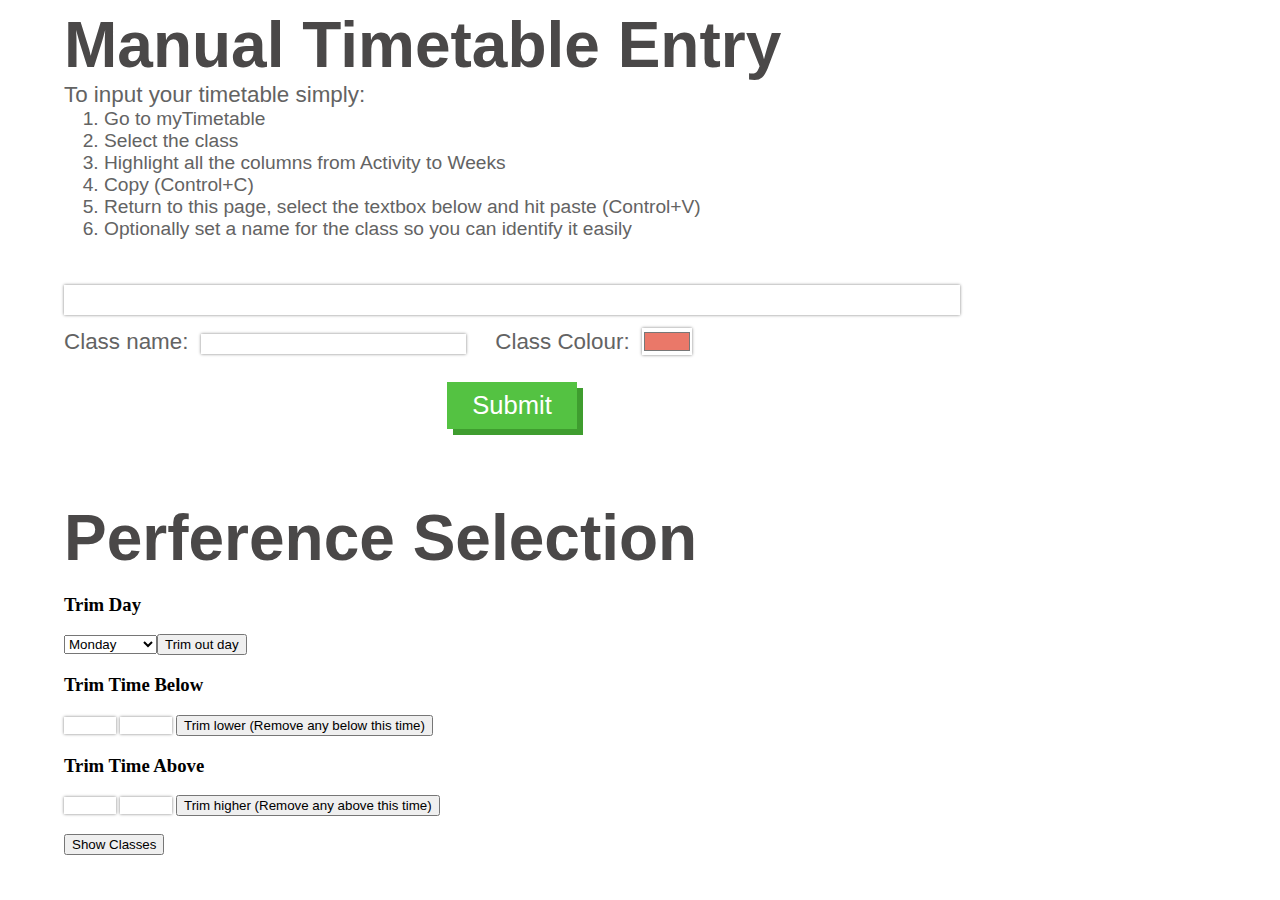
==== index.html @ c9086bd3 "Merged the input and index pages together" ====
<!DOCTYPE html>
<html>

<head>
    <meta charset="utf-8" />
    <meta http-equiv="X-UA-Compatible" content="IE=edge">
    <title>Page Title</title>
    <meta name="viewport" content="width=device-width, initial-scale=1">
    <link rel="stylesheet" type="text/css" media="screen" href="main.css" />
    <link rel="stylesheet" type="text/css" media="screen" href="visualisedClass.css" />
    <link rel="stylesheet" type="text/css" media="screen" href="input.css" /> 
    <script src="input.js"></script>
    <script src="timetabling.js"></script>
    <script src="textAreaAutoScaling.js"></script>
</head>

<body onload="init();">
    <div id="timetableEntry"> 
        <h1>Manual Timetable Entry</h1>
        <p>To input your timetable simply: </p>
        <ol>
            <li>Go to myTimetable</li>
            <li>Select the class</li>
            <li>Highlight all the columns from Activity to Weeks</li>
            <li>Copy (Control+C)</li>
            <li>Return to this page, select the textbox below and hit paste (Control+V)</li>
            <li>Optionally set a name for the class so you can identify it easily</li>
        </ol>
        <div id="classEntryArea">
            <textarea id="classInput" onkeypress="classEntryKeyPress(event)"></textarea>
            <div id="classDetails">
                <div id="classNameWrapper">
                    <label>Class name:</label><input type='text' id='classNameInput' onkeypress='classEntryKeyPress(event)' maxlength='30'>
                </div>
    
                <div id="classColourWrapper">
                    <label id="classColourInputLabel">Class Colour:</label><input type="color" id="classColourInput" value="#ea7869">
                </div>
    
            </div>
            <div id="submitClassButtonWrapper"><button onclick="addClass();" id="submitClassButton">Submit</button></div>
        </div> 
        <div id="classList">
    
        </div>
    </div>

    <div id="perferenceSelection">
        <h1>Perference Selection</h1>
        <h3>Trim Day</h3> 
        <select id="daySelect">
            <option value="Mon">Monday</option>
            <option value="Tue">Tuesday</option>
            <option value="Wed">Wednesday</option>
            <option value="Thu">Thursday</option>
            <option value="Fri">Friday</option>
            <option value="Sat">Saturday</option>
            <option value="Sun">Sunday</option>
        </select><button onclick="trimDayController()">Trim out day</button>
        <br>
        <h3>Trim Time Below</h3>
        <input type=number max=24 min=0 step=1 id="trimBelowHour" /> <input type=number max=60 min=0 step=15 id="trimBelowMinute" /> 
        <button onclick="trimBelowTimeController()">Trim lower (Remove any below this time)</button>

        <h3>Trim Time Above</h3>
        <input type=number max=24 min=0 step=1 id="trimAboveHour"/> <input type=number max=60 min=0 step=15 id="trimAboveMinute" /> 
        <button onclick="trimAboveTimeController()">Trim higher (Remove any above this time)</button>

        <br><br>
        <button onclick="console.log(window.classes);">Show Classes</button>
    </div>
    
</body>

</html>
---- input.css ----
h1 { 
    color: #4a4848; 
    font-size: 4em; 
    margin: 0; 
    font-family: Arial, Helvetica, sans-serif; 
}

p, label { 
    font-size: 1.4em; 
    color: #636363; 
    margin: 0; 
    font-family: Arial, Helvetica, sans-serif; 
}

ol {
    font-size: 1.2em; 
    color: #636363; 
    margin: 0; 
    font-family: Arial, Helvetica, sans-serif; 
}

body { 
    margin-left: 5vw; 
}


textarea, input {
    border: none;
    box-shadow: 0 0 3px gray; 
}

textarea { 
    overflow: hidden;
    padding: 0;
    width: 70vw; 
    resize: none; 
}

#classInput {
    min-width: 380px; 
}

#classEntryArea { 
    margin-top: 5vh; 
}

#classDetails { 
    margin-top: 1vh; 
    vertical-align: middle;
}

#classDetails > div{
    vertical-align: middle;
    display: inline-block; 
}

#classNameInput { 
    margin-left: 1vw; 
    font-size: 1em; 
    padding-left: 0.5vw; 
    width: 20vw; 
}

#submitClassButtonWrapper { 
    text-align: center;
    display: block;
    width: 70vw; 
    margin-top: 3vh; 
}

#submitClassButton { 
    padding: 1vh 2vw; 
    background-color: #54c242; 
    border: none;
    color: white; 
    font-size: 1.6em; 
    box-shadow: 6px 6px #3f9d2f; 
}

#submitClassButton:hover { 
    background-color: #4bb23a; 
}

#submitClassButton:active {
    box-shadow: none; 
    transform: translateX(6px) translateY(6px); 
}


#classList { 
    margin-top: 8vh; 
}

.classContainer { 
    width: 70vw;
    min-width: 380px; 
    margin-top: 2vh; 
}

.classHideShowHeader {
    padding: 0.5vh 3%; 
    border: 2px solid; 
}

.classHideShowHeader div { 
    font-family: Arial, Helvetica, sans-serif; 
    display: inline-block;
    vertical-align: middle; 
}

.className {
    font-size: 1.6em; 
    white-space: nowrap;
    overflow: hidden;
    text-overflow: ellipsis;
    width: 69%; 
}

#classColourWrapper{
    margin-left: 2vw;
    vertical-align: middle; 
}

#classColourInput {
    border: none; 
    background: none; 
    margin-left: 1vw; 
    padding: 0;
    vertical-align: middle;
}

#classColourInputLabel {
    vertical-align: middle;
}

.instructionText {
    text-align: right; 
    font-size: 1em; 
}

.instructionTextWrapper {
    width: 30%; 
    text-align: right;
}
.instructionTextWrapper img {
    width: 10%; 
    margin-left: 1vw; 
    vertical-align: middle;
    transform: scaleY(-1);
}

.classHideShowContents {
    padding: 1vh 5%; 
    border: 2px solid; 
    border-top: none; 
    display: block; 
}

.classTable {
    color: #636363; 
    font-size: 1.2em; 
    width: 100%; 
}

.classTable td {
    text-align: center;
}

.classTable {
    border-collapse: collapse;
}
.classTable td, table th {
border: 2px solid #a6a6a6;
}

/* Removing all outer borders */ 
.classTable tr:first-child th {
border-top: 0;
}
.classTable tr:last-child td {
border-bottom: 0;
}
.classTable tr td:first-child,
.classTable tr th:first-child {
border-left: 0;
}
.classTable tr td:last-child,
.classTable tr th:last-child {
border-right: 0;
}


@media(max-width: 760px) {
    #classDetails > div {
        display: block; 
    }
    #classColourWrapper {
        margin-top: 2vh; 
        margin-left: 0px; 
    }
}

@media(max-width: 840px) { 
    .className {
        width: 58%; 
    }

    .instructionTextWrapper {
        width: 40%; 
    }
}

@media(max-width: 625px) {
    .instructionText {
        display: none; 
    }

    .className {
        width: 75%; 
    }

    .instructionTextWrapper {
        width: 20%; 
    }

    .instructionTextWrapper img {
        width: 30%; 
    }
}
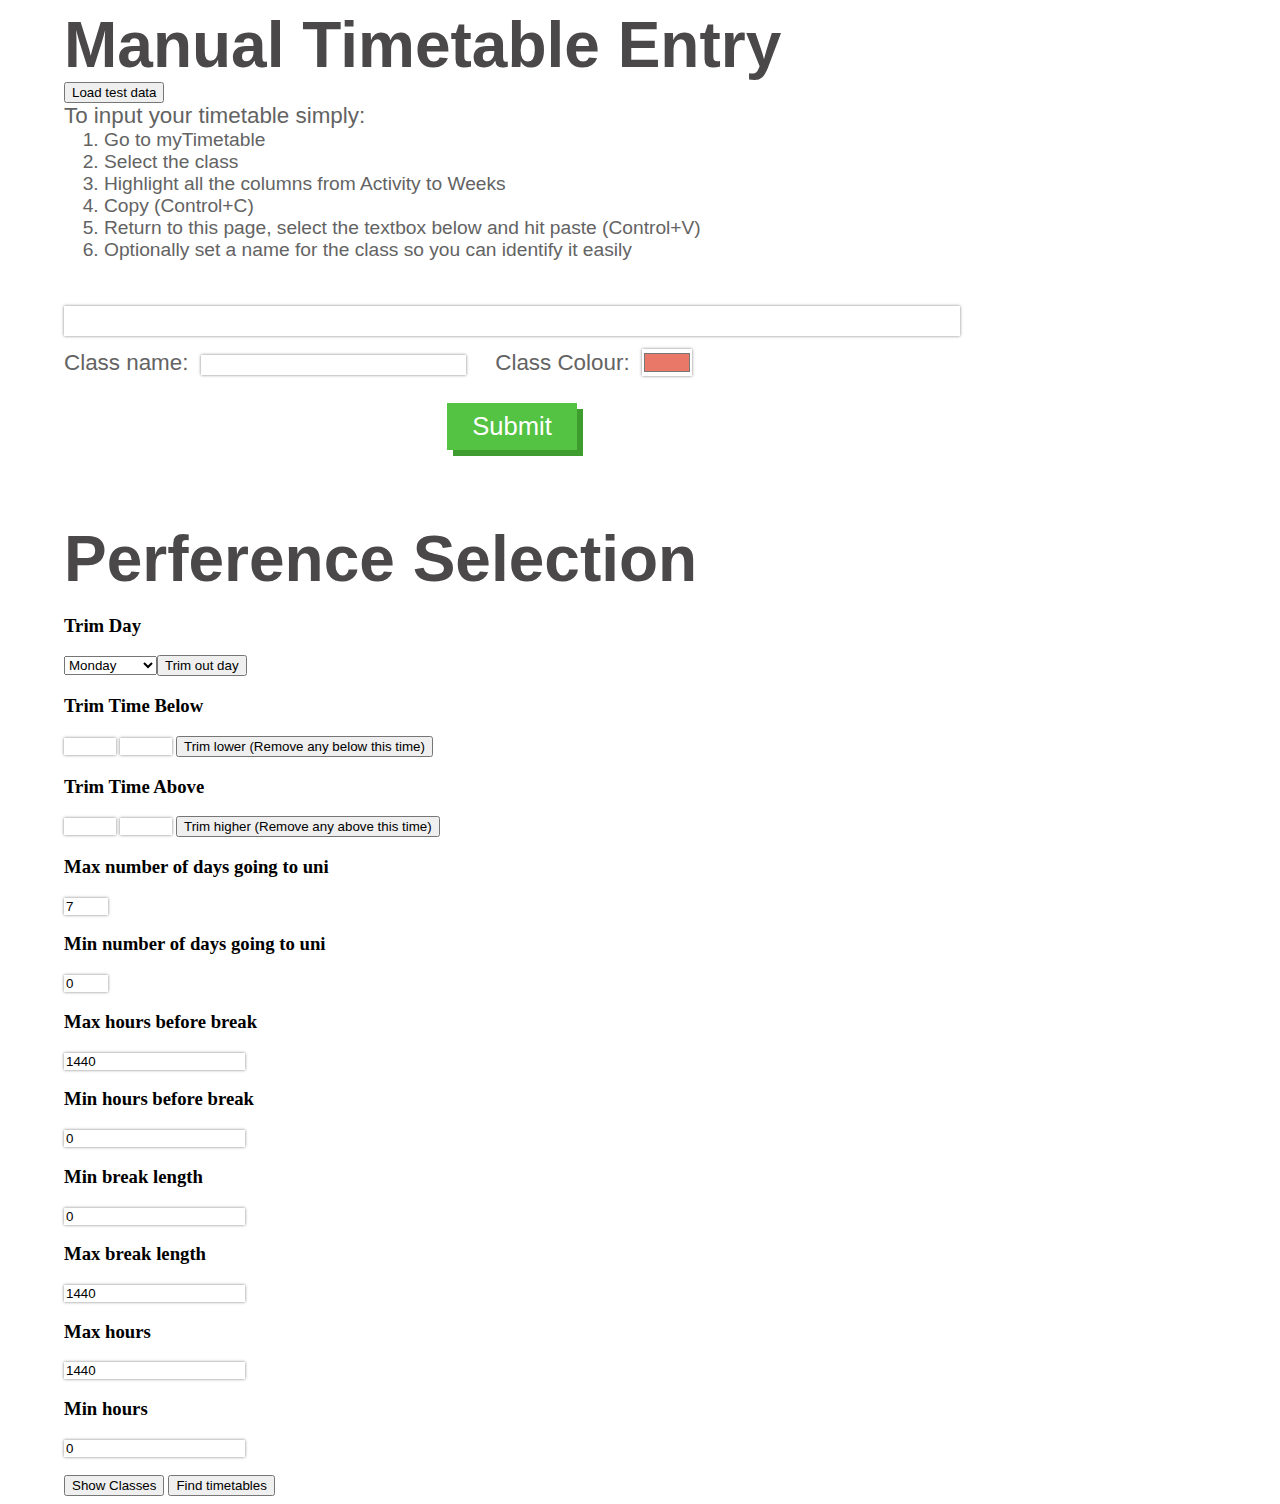
==== commit 1d8e7dd0: "Implemented an easier way to input test data" ====
--- a/index.html
+++ b/index.html
@@ -17,6 +17,7 @@
 <body onload="init();">
     <div id="timetableEntry"> 
         <h1>Manual Timetable Entry</h1>
+        <button onclick="loadTestData();">Load test data</button>
         <p>To input your timetable simply: </p>
         <ol>
             <li>Go to myTimetable</li>
@@ -49,13 +50,13 @@
         <h1>Perference Selection</h1>
         <h3>Trim Day</h3> 
         <select id="daySelect">
-            <option value="Mon">Monday</option>
-            <option value="Tue">Tuesday</option>
-            <option value="Wed">Wednesday</option>
-            <option value="Thu">Thursday</option>
-            <option value="Fri">Friday</option>
-            <option value="Sat">Saturday</option>
-            <option value="Sun">Sunday</option>
+            <option value="0">Monday</option>
+            <option value="1">Tuesday</option>
+            <option value="2">Wednesday</option>
+            <option value="3">Thursday</option>
+            <option value="4">Friday</option>
+            <option value="5">Saturday</option>
+            <option value="6">Sunday</option>
         </select><button onclick="trimDayController()">Trim out day</button>
         <br>
         <h3>Trim Time Below</h3>
@@ -66,8 +67,34 @@
         <input type=number max=24 min=0 step=1 id="trimAboveHour"/> <input type=number max=60 min=0 step=15 id="trimAboveMinute" /> 
         <button onclick="trimAboveTimeController()">Trim higher (Remove any above this time)</button>
 
+        <h3>Max number of days going to uni</h3>
+        <input type=number max=7 min=1 step=1 id="maxDays" value="7"/> 
+
+        <h3>Min number of days going to uni</h3>
+        <input type=number max=7 min=1 step=1 id="minDays" value="0"/> 
+
+        <h3>Max hours before break</h3>
+        <input type=number id="maxHoursBeforeBreak" value="1440"/> 
+
+        <h3>Min hours before break</h3>
+        <input type=number id="minHoursBeforeBreak" value="0"/> 
+
+        <h3>Min break length</h3>
+        <input type=number id="minBreakLength" value ="0"/> 
+
+        <h3>Max break length</h3>
+        <input type=number id="maxBreakLength" value ="1440"/> 
+
+        <h3>Max hours</h3>
+        <input type=number id="maxHours" value="1440"/>
+
+        <h3>Min hours</h3>
+        <input type=number id="minHours" value="0"/>
+
+
         <br><br>
         <button onclick="console.log(window.classes);">Show Classes</button>
+        <button onclick="findPossibleTimetables();">Find timetables</button>
     </div>
     
 </body>
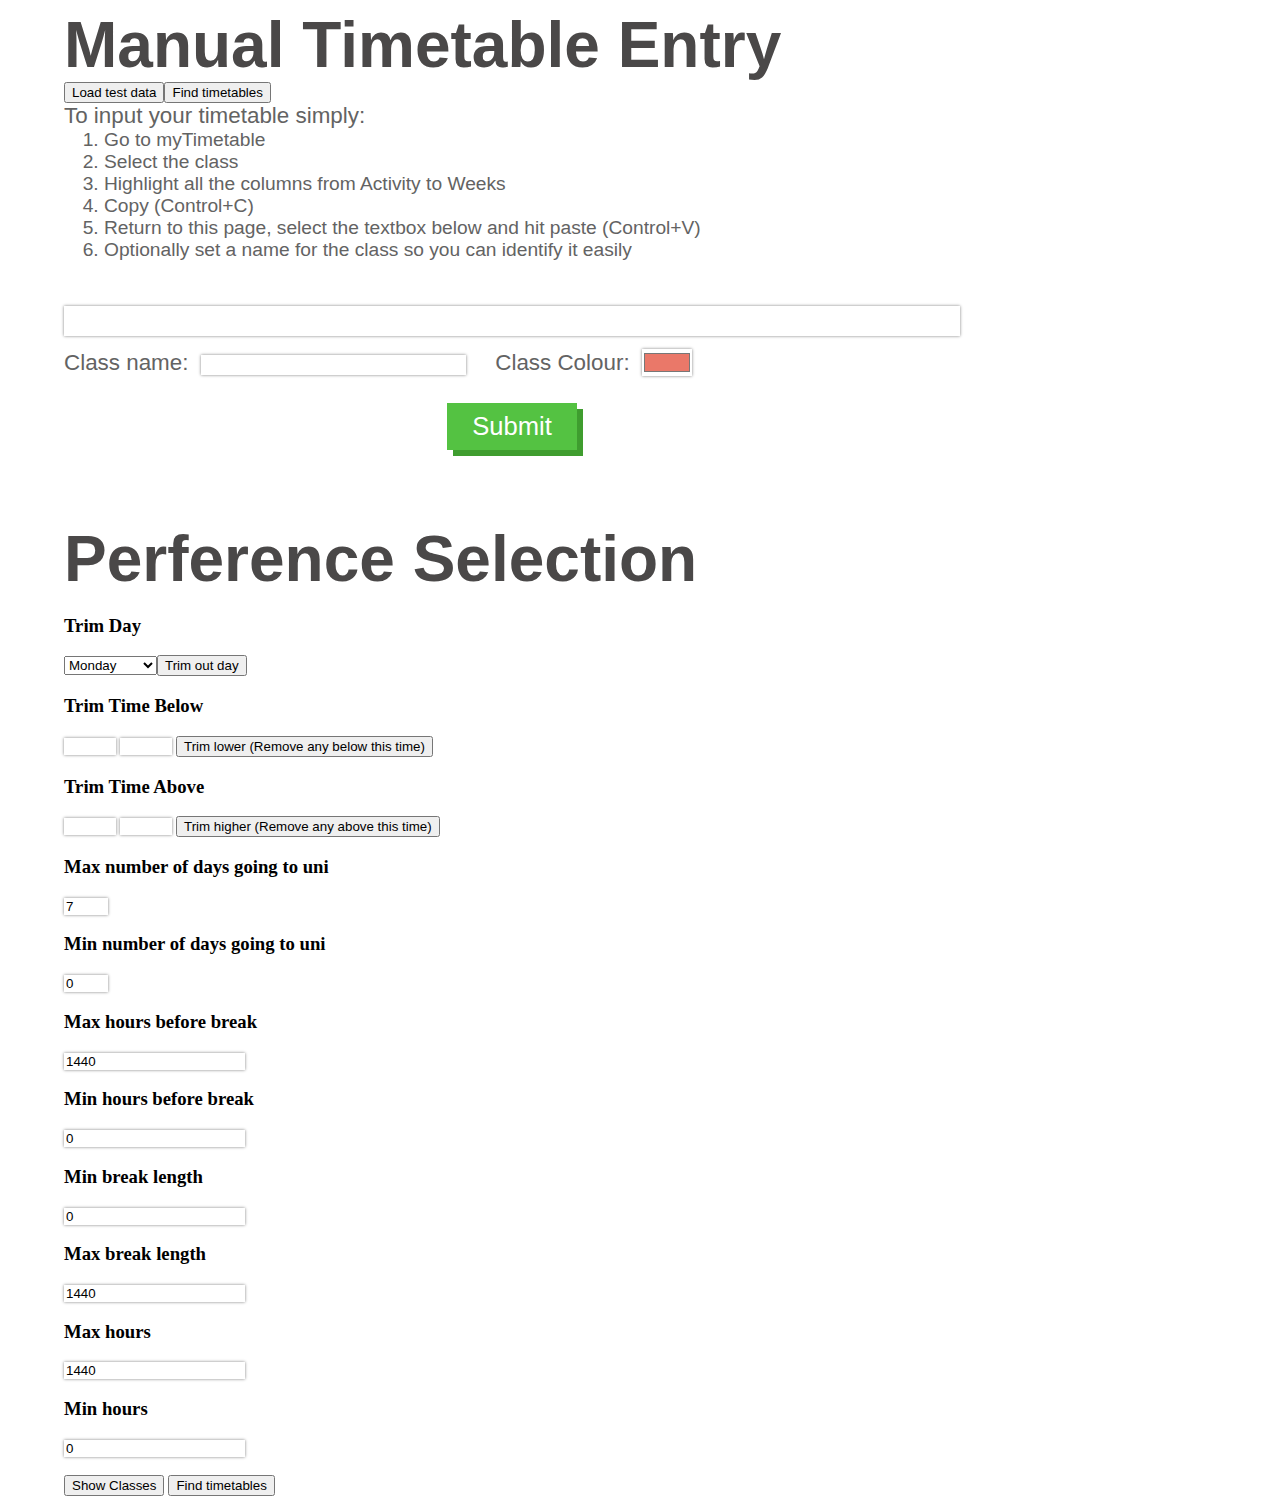
==== commit 3ecff3d8: "Implemented the beginnings of timetable generation" ====
--- a/index.html
+++ b/index.html
@@ -17,7 +17,7 @@
 <body onload="init();">
     <div id="timetableEntry"> 
         <h1>Manual Timetable Entry</h1>
-        <button onclick="loadTestData();">Load test data</button>
+        <button onclick="loadTestData();">Load test data</button><button onclick="findPossibleTimetables();">Find timetables</button>
         <p>To input your timetable simply: </p>
         <ol>
             <li>Go to myTimetable</li>
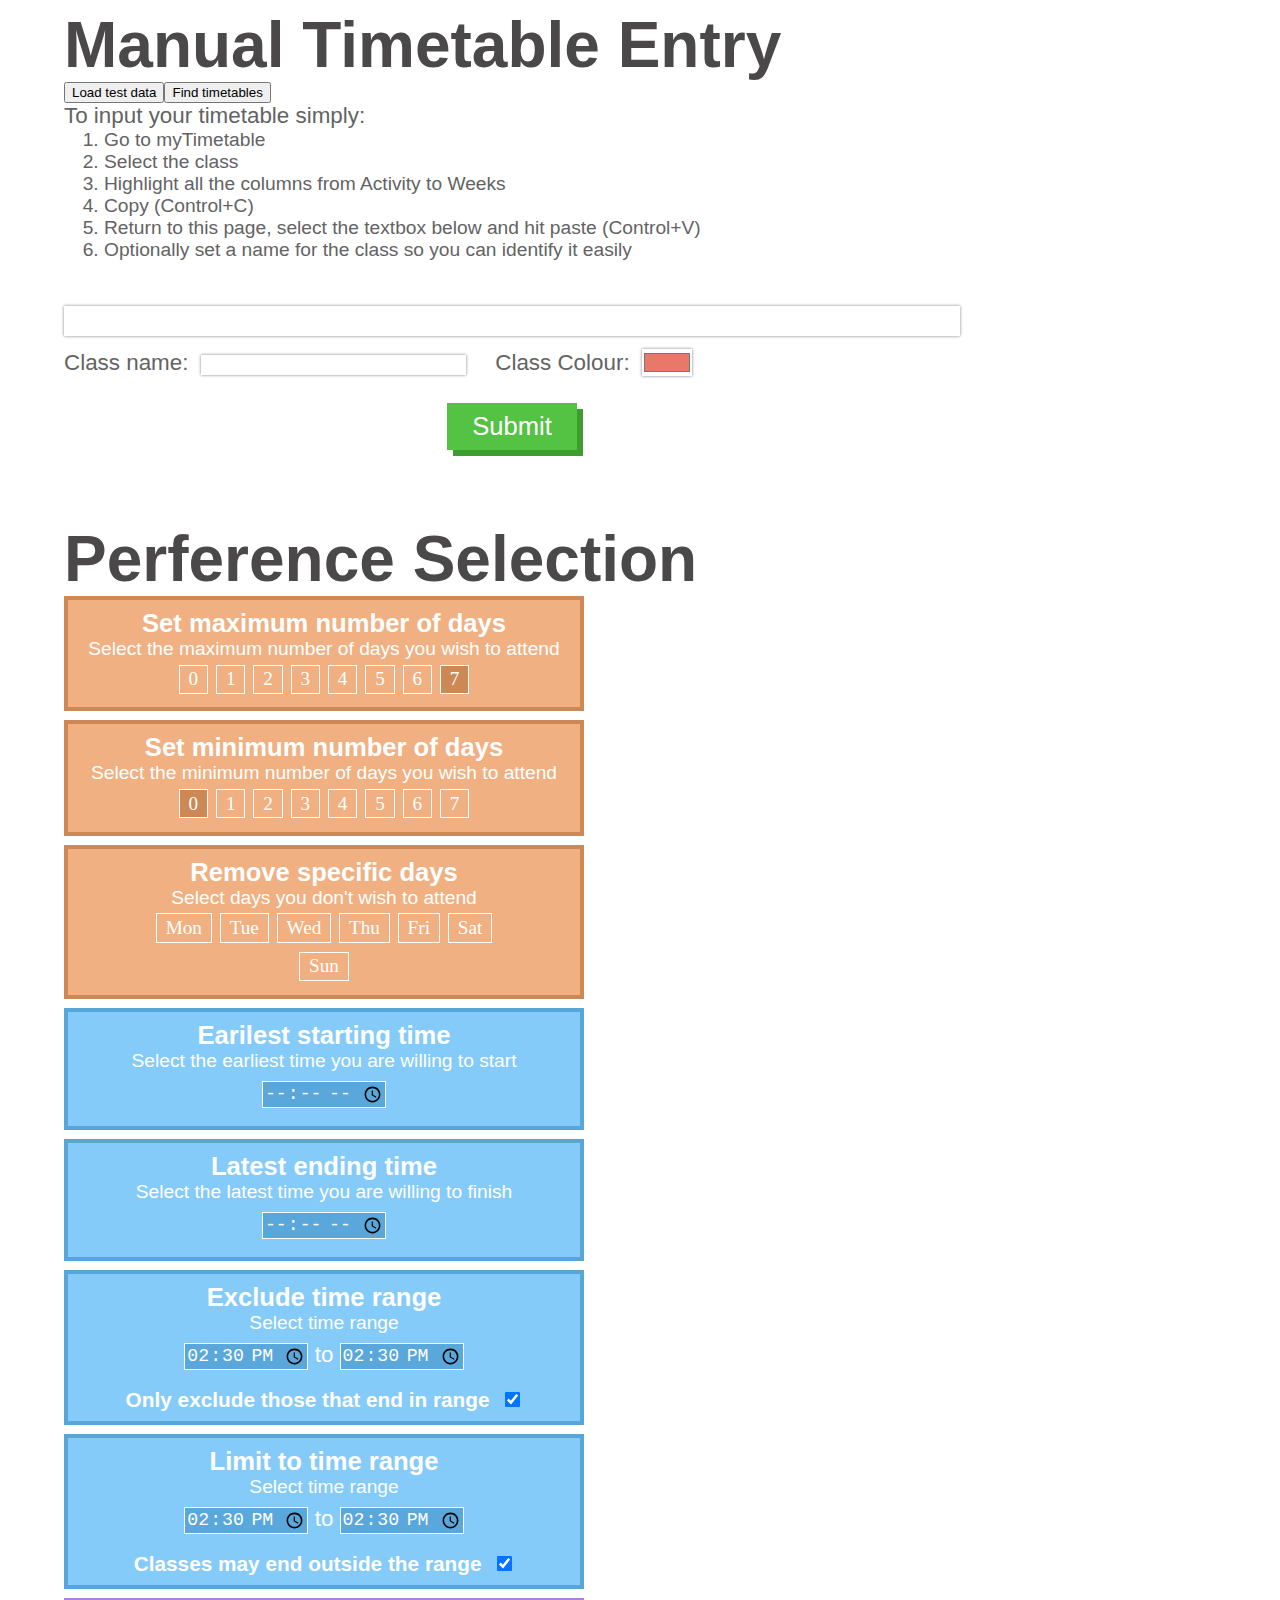
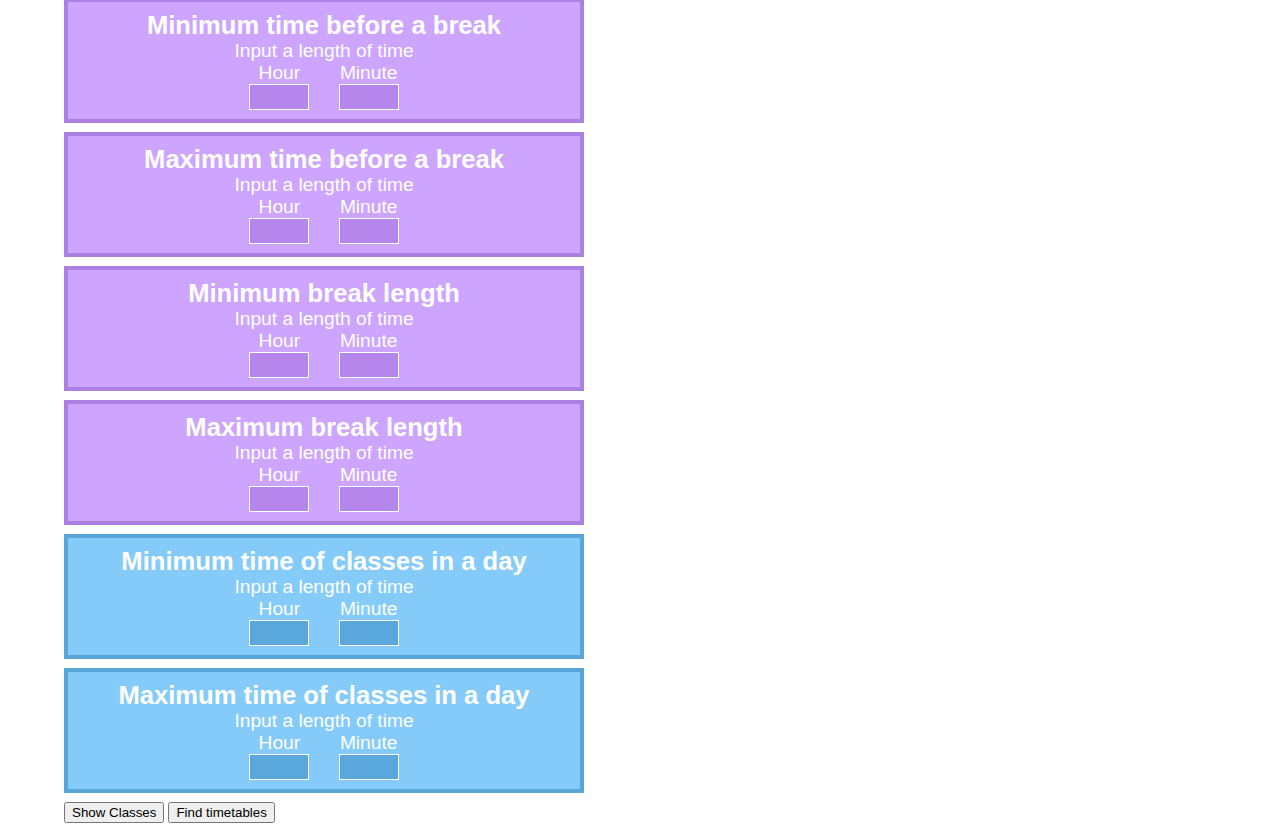
==== commit 0d47ce4d: "Implemented new visualisations for each perference" ====
--- a/index.html
+++ b/index.html
@@ -9,8 +9,10 @@
     <link rel="stylesheet" type="text/css" media="screen" href="main.css" />
     <link rel="stylesheet" type="text/css" media="screen" href="visualisedClass.css" />
     <link rel="stylesheet" type="text/css" media="screen" href="input.css" /> 
+    <link rel="stylesheet" type="text/css" media="screen" href="preferences.css" /> 
     <script src="input.js"></script>
     <script src="timetabling.js"></script>
+    <script src="perferences.js"></script>
     <script src="textAreaAutoScaling.js"></script>
 </head>
 
@@ -45,54 +47,165 @@
     
         </div>
     </div>
-
-    <div id="perferenceSelection">
-        <h1>Perference Selection</h1>
-        <h3>Trim Day</h3> 
-        <select id="daySelect">
-            <option value="0">Monday</option>
-            <option value="1">Tuesday</option>
-            <option value="2">Wednesday</option>
-            <option value="3">Thursday</option>
-            <option value="4">Friday</option>
-            <option value="5">Saturday</option>
-            <option value="6">Sunday</option>
-        </select><button onclick="trimDayController()">Trim out day</button>
-        <br>
-        <h3>Trim Time Below</h3>
-        <input type=number max=24 min=0 step=1 id="trimBelowHour" /> <input type=number max=60 min=0 step=15 id="trimBelowMinute" /> 
-        <button onclick="trimBelowTimeController()">Trim lower (Remove any below this time)</button>
-
-        <h3>Trim Time Above</h3>
-        <input type=number max=24 min=0 step=1 id="trimAboveHour"/> <input type=number max=60 min=0 step=15 id="trimAboveMinute" /> 
-        <button onclick="trimAboveTimeController()">Trim higher (Remove any above this time)</button>
-
-        <h3>Max number of days going to uni</h3>
-        <input type=number max=7 min=1 step=1 id="maxDays" value="7"/> 
-
-        <h3>Min number of days going to uni</h3>
-        <input type=number max=7 min=1 step=1 id="minDays" value="0"/> 
-
-        <h3>Max hours before break</h3>
-        <input type=number id="maxHoursBeforeBreak" value="1440"/> 
-
-        <h3>Min hours before break</h3>
-        <input type=number id="minHoursBeforeBreak" value="0"/> 
-
-        <h3>Min break length</h3>
-        <input type=number id="minBreakLength" value ="0"/> 
-
-        <h3>Max break length</h3>
-        <input type=number id="maxBreakLength" value ="1440"/> 
-
-        <h3>Max hours</h3>
-        <input type=number id="maxHours" value="1440"/>
-
-        <h3>Min hours</h3>
-        <input type=number id="minHours" value="0"/>
-
-
-        <br><br>
+    <h1>Perference Selection</h1>
+    <div id="perferenceList">
+        <div class="perferenceContainer restrictDays"> 
+            <h2>Set maximum number of days</h2>
+            <p>Select the maximum number of days you wish to attend</p>
+            <ul class="numberSelect" value=6>
+                <li onclick="manageButtonSeries(this);">0</li>
+                <li onclick="manageButtonSeries(this);">1</li>
+                <li onclick="manageButtonSeries(this);">2</li>
+                <li onclick="manageButtonSeries(this);">3</li>
+                <li onclick="manageButtonSeries(this);">4</li>
+                <li onclick="manageButtonSeries(this);">5</li>
+                <li onclick="manageButtonSeries(this);">6</li>
+                <li onclick="manageButtonSeries(this);" class="clicked">7</li>
+            </ul>
+        </div>
+
+        <div class="perferenceContainer restrictDays"> 
+            <h2>Set minimum number of days</h2>
+            <p>Select the minimum number of days you wish to attend</p>
+            <ul class="numberSelect">
+                <li onclick="manageButtonSeries(this);" class="clicked">0</li>
+                <li onclick="manageButtonSeries(this);">1</li>
+                <li onclick="manageButtonSeries(this);">2</li>
+                <li onclick="manageButtonSeries(this);">3</li>
+                <li onclick="manageButtonSeries(this);">4</li>
+                <li onclick="manageButtonSeries(this);">5</li>
+                <li onclick="manageButtonSeries(this);">6</li>
+                <li onclick="manageButtonSeries(this);">7</li>
+            </ul>
+        </div>
+
+        <div class="perferenceContainer restrictDays"> 
+            <h2>Remove specific days</h2>
+            <p>Select days you don't wish to attend</p>
+            <ul class="daySelect">
+                <li onclick="manageMultiDaySeries(this);">Mon</li>
+                <li onclick="manageMultiDaySeries(this);">Tue</li>
+                <li onclick="manageMultiDaySeries(this);">Wed</li>
+                <li onclick="manageMultiDaySeries(this);">Thu</li>
+                <li onclick="manageMultiDaySeries(this);">Fri</li>
+                <li onclick="manageMultiDaySeries(this);">Sat</li>
+                <li onclick="manageMultiDaySeries(this);">Sun</li>
+            </ul>
+        </div>
+
+        <div class="perferenceContainer restrictTime"> 
+            <h2>Earilest starting time</h2>
+            <p>Select the earliest time you are willing to start</p>
+            <input type="time"value="0:00" onchange="manageTimeInput(this);">
+        </div>
+
+        <div class="perferenceContainer restrictTime"> 
+            <h2>Latest ending time</h2>
+            <p>Select the latest time you are willing to finish</p>
+            <input type="time" value="24:60" onchange="manageTimeInput(this);">
+        </div>
+
+        <div class="perferenceContainer restrictTime"> 
+            <h2>Exclude time range</h2>
+            <p>Select time range</p>
+            <input type="time" value="14:30" onchange="manageTimeRange(this);"><span>  to  </span><input type="time" onchange="manageTimeRange(this);" value="14:30">
+            <p id="warningLabel">The start of the range must be before the end of the range!</p>
+            <div class="checkBoxWrapper">
+                <label class="checkBoxLabel" >Only exclude those that end in range</label>
+                <input type="checkbox" onclick="manageTimeRangeCheckbox(this);" checked="true">
+            </div>
+        </div>
+
+        <div class="perferenceContainer restrictTime"> 
+            <h2>Limit to time range</h2>
+            <p>Select time range</p>
+            <input type="time" value="14:30" onchange="manageTimeRange(this);"><span>  to  </span><input type="time" onchange="manageTimeRange(this);" value="14:30">
+            <p id="warningLabel">The start of the range must be before the end of the range!</p>
+            <div class="checkBoxWrapper">
+                <label class="checkBoxLabel">Classes may end outside the range</label>
+                <input type="checkbox" onclick="manageTimeRangeCheckbox(this);" checked="true">
+            </div>
+            
+        </div>
+
+        <div class="perferenceContainer breakRestriction"> 
+            <h2>Minimum time before a break</h2>
+            <p>Input a length of time</p>
+            <div class="hourWrapper">
+                <p>Hour</p>
+                <input type="number" min='0' max='24' step="1" onchange="manageHourMinuteInput(this);">
+            </div>
+            <div class="minuteWrapper">
+                <p>Minute</p>
+                <input type="number" min='0' max='60' step="15" onchange="manageHourMinuteInput(this);">
+            </div>      
+        </div>
+
+        <div class="perferenceContainer breakRestriction"> 
+            <h2>Maximum time before a break</h2>
+            <p>Input a length of time</p>
+            <div class="hourWrapper">
+                <p>Hour</p>
+                <input type="number" min='0' max='24' step="1" onchange="manageHourMinuteInput(this);">
+            </div>
+            <div class="minuteWrapper">
+                <p>Minute</p>
+                <input type="number" min='0' max='60' step="15" onchange="manageHourMinuteInput(this);">
+            </div>  
+        </div>
+
+        <div class="perferenceContainer breakRestriction"> 
+            <h2>Minimum break length</h2>
+            <p>Input a length of time</p>
+            <div class="hourWrapper">
+                <p>Hour</p>
+                <input type="number" min='0' max='24' step="1" onchange="manageHourMinuteInput(this);">
+            </div>
+            <div class="minuteWrapper">
+                <p>Minute</p>
+                <input type="number" min='0' max='60' step="15" onchange="manageHourMinuteInput(this);">
+            </div>  
+        </div>
+
+        <div class="perferenceContainer breakRestriction" > 
+            <h2>Maximum break length</h2>
+            <p>Input a length of time</p>
+            <div class="hourWrapper">
+                <p>Hour</p>
+                <input type="number" min='0' max='24' step="1" onchange="manageHourMinuteInput(this);">
+            </div>
+            <div class="minuteWrapper">
+                <p>Minute</p>
+                <input type="number" min='0' max='60' step="15" onchange="manageHourMinuteInput(this);">
+            </div>  
+        </div>
+
+        <div class="perferenceContainer restrictTime"> 
+            <h2>Minimum time of classes in a day</h2>
+            <p>Input a length of time</p>
+            <div class="hourWrapper">
+                <p>Hour</p>
+                <input type="number" min='0' max='24' step="1" onchange="manageHourMinuteInput(this);">
+            </div>
+            <div class="minuteWrapper">
+                <p>Minute</p>
+                <input type="number" min='0' max='60' step="15" onchange="manageHourMinuteInput(this);">
+            </div>  
+        </div>
+
+        <div class="perferenceContainer restrictTime"> 
+            <h2>Maximum time of classes in a day</h2>
+            <p>Input a length of time</p>
+            <div class="hourWrapper">
+                <p>Hour</p>
+                <input type="number" min='0' max='24' step="1" onchange="manageHourMinuteInput(this);">
+            </div>
+            <div class="minuteWrapper">
+                <p>Minute</p>
+                <input type="number" min='0' max='60' step="15" onchange="manageHourMinuteInput(this);">
+            </div>  
+        </div>
+
         <button onclick="console.log(window.classes);">Show Classes</button>
         <button onclick="findPossibleTimetables();">Find timetables</button>
     </div>
--- a/main.css
+++ b/main.css
@@ -0,0 +1,54 @@
+/* CSS used all throughout the page */ 
+
+h1 { 
+    color: #4a4848; 
+    font-size: 4em; 
+    margin: 0; 
+    font-family: Arial, Helvetica, sans-serif; 
+}
+
+h2 { 
+    color: #262525; 
+    font-size: 2.5em; 
+    margin: 0; 
+    font-family: Arial, Helvetica, sans-serif;
+}
+
+h3 {
+    color: #262525; 
+    font-size: 1.4em; 
+    margin: 0; 
+    font-family: Arial, Helvetica, sans-serif;  
+    font-weight: bold;
+}
+
+p, label, span { 
+    font-size: 1.4em; 
+    color: #636363; 
+    margin: 0; 
+    font-family: Arial, Helvetica, sans-serif; 
+}
+
+ol {
+    font-size: 1.2em; 
+    color: #636363; 
+    margin: 0; 
+    font-family: Arial, Helvetica, sans-serif; 
+}
+
+body { 
+    margin-left: 5vw; 
+}
+
+
+textarea, input {
+    border: none;
+    box-shadow: 0 0 3px gray; 
+}
+
+textarea { 
+    overflow: hidden;
+    padding: 0;
+    width: 70vw; 
+    resize: none; 
+}--- a/preferences.css
+++ b/preferences.css
@@ -0,0 +1,155 @@
+.perferenceContainer { 
+    width: 100%; 
+    min-width: 440px; 
+    padding: 1vh 0; 
+    text-align: center;
+    border: 3px solid black;
+    margin-bottom: 1vh;
+}
+
+.perferenceContainer h2 {
+    font-size: 1.6em;
+}
+
+.perferenceContainer p {
+    font-size: 1.2em; 
+}
+
+.numberSelect, .daySelect { 
+    list-style-type: none;
+    margin: 0;
+    padding: 0;
+    margin: 0 5vw; 
+}
+
+.clicked { 
+    background-color: gainsboro;
+}
+
+
+.numberSelect li, .daySelect li {
+    display: inline-block;
+    margin: 0.5vh 0.5%; 
+    padding: 0.3vh 0.7vw; 
+    border: 1px solid gray;
+    font-size: 1.2em; 
+}
+
+.hourWrapper {
+    display: inline-block;
+}
+
+.minuteWrapper {
+    display: inline-block;
+    margin-left: 2vw; 
+}
+
+input[type=time] {
+    font-size: 1.4em;
+    margin: 1vh 0 ;
+}
+
+input[type=number] {
+    font-size: 1.2em;
+    width: 2.8em; 
+    text-align: center;
+}
+
+.checkBoxWrapper {
+    margin-top: 1vh; 
+}
+
+input[type=checkbox] {
+    transform: scale(1.2);
+    font-size: 110%;
+    display: inline-block;
+    vertical-align: middle;
+    margin-left: 1vw; 
+}
+
+.checkBoxLabel {
+    font-size: 1.3em;
+    vertical-align: middle;
+    font-weight: bold;
+}
+
+#perferenceList {
+    width:40vw; 
+}
+
+#warningLabel { 
+    color: red;
+    font-weight: bold;
+    display: none;
+
+}
+
+
+.restrictDays {
+    /* const defaultColours = ["#ea7869", "#ec9c62", "#66bef9", "#c18eff", "#47c512", "#db3720", "#ce661a", "#097cca", "#821cff", "#80ef51"];  */ 
+    border: 4px solid #CE8856; 
+    background-color: rgba(236, 156, 98, 0.8);
+}
+
+.restrictDays p, .restrictDays h2, .restrictDays span, .restrictDays label, .restrictDays li{
+    color: white; 
+    border-color: white;
+}
+
+
+.restrictDays .clicked {
+    background-color: #CE8856;
+}
+
+.restrictDays input {
+    box-shadow: none;
+    background-color: #d68b59; 
+    color: white;
+    border: 1px solid white;
+}
+
+
+.restrictTime {
+    /* const defaultColours = ["#ea7869", "#ec9c62", "#66bef9", "#c18eff", "#47c512", "#db3720", "#ce661a", "#097cca", "#821cff", "#80ef51"];  */ 
+    border: 4px solid #58A5D8; 
+    background-color: rgba(102, 190, 249, 0.8);
+}
+
+.restrictTime p, .restrictTime h2, .restrictTime span, .restrictTime label{
+    color: white; 
+}
+
+
+.restrictTime .clicked {
+    background-color: #58A5D8;
+}
+
+.restrictTime input {
+    box-shadow: none;
+    background-color: #59A7DB; 
+    color: white;
+    border: 1px solid white;
+}
+
+
+.breakRestriction {
+    /* const defaultColours = ["#ea7869", "#ec9c62", "#66bef9", "#c18eff", "#47c512", "#db3720", "#ce661a", "#097cca", "#821cff", "#80ef51"];  */ 
+    border: 4px solid #AC7FE2; 
+    background-color: rgba(193, 142, 255, 0.8);
+}
+
+.breakRestriction p, .breakRestriction h2, .breakRestriction span, .breakRestriction label{
+    color: white; 
+}
+
+
+.breakRestriction .clicked {
+    background-color: #AC7FE2;
+}
+
+.breakRestriction input {
+    box-shadow: none;
+    background-color: #B587ED; 
+    color: white;
+    border: 1px solid white;
+}